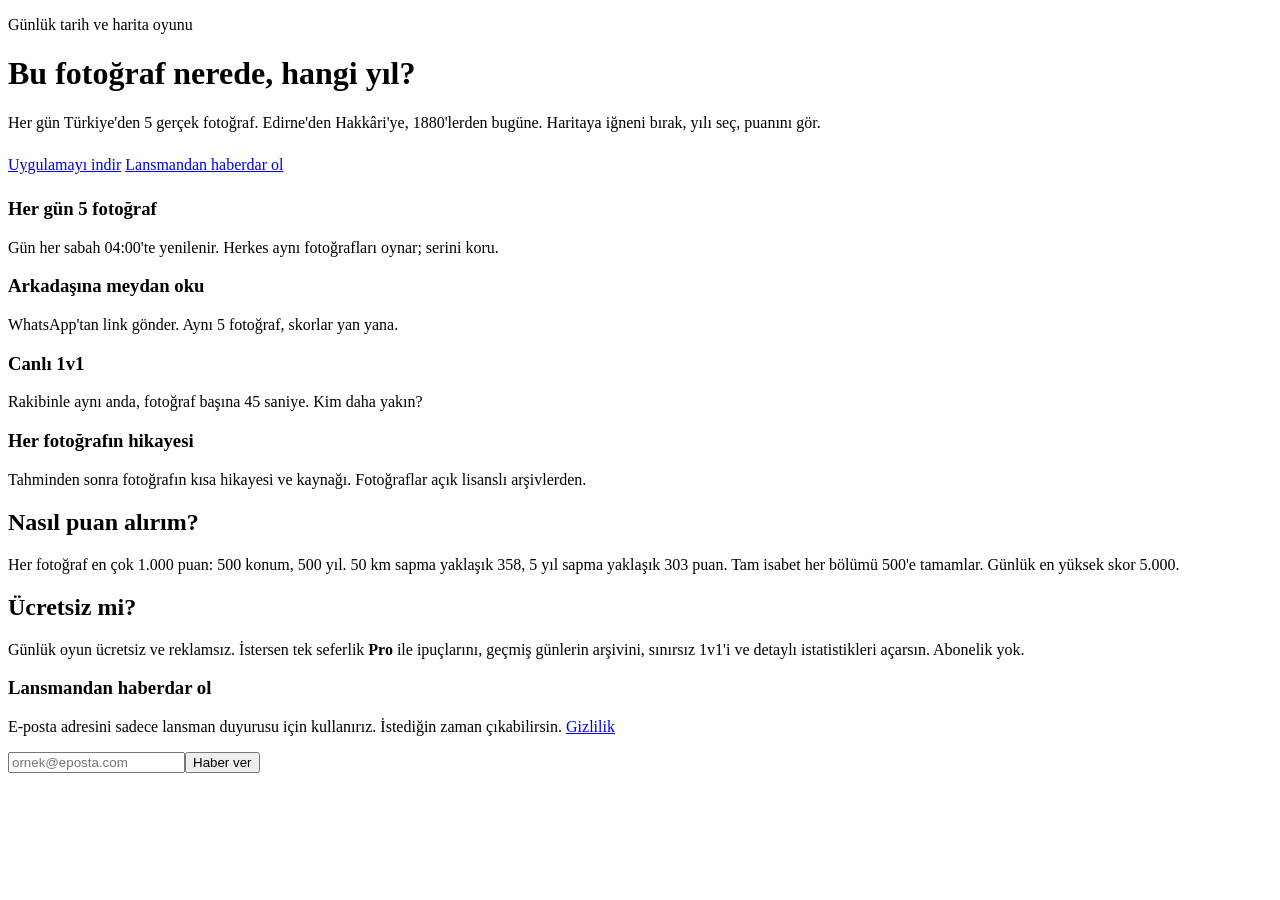
==== index.html @ ca7c2980 "Meydan okuma linkleri: 404 yönlendirmesi" ====
<!doctype html><html lang="tr"><head><meta charset="utf-8"><meta name="viewport" content="width=device-width,initial-scale=1"><link rel="icon" href="/maziturkiye/assets/favicon.png"><link rel="apple-touch-icon" href="/maziturkiye/assets/apple-touch-icon.png"><link rel="preconnect" href="https://fonts.googleapis.com"><link rel="stylesheet" href="https://fonts.googleapis.com/css2?family=Fraunces:opsz,wght@9..144,700;9..144,900&family=Inter:wght@400;600&display=swap"><link rel="stylesheet" href="/maziturkiye/assets/site.css"><script src="/maziturkiye/assets/partials.js" defer></script>
<title>Mazi Türkiye · Bu fotoğraf nerede, hangi yıl?</title>
<meta name="description" content="Her gün Türkiye'den 5 gerçek fotoğraf. Haritaya iğneni bırak, yılı tahmin et, arkadaşlarına meydan oku. 1880'lerden bugüne.">
<meta property="og:title" content="Mazi Türkiye"><meta property="og:description" content="Her gün 5 fotoğraf: Türkiye'nin bir köşesi, bir yılı. Nerede, hangi yıl?"><meta property="og:image" content="https://maziturkiye.com/assets/og.png"><meta property="og:image:width" content="1200"><meta property="og:image:height" content="630"><meta name="twitter:card" content="summary_large_image">
<meta name="apple-itunes-app" content="app-id=0000000000">
</head><body>
<div data-header></div>
<main class="wrap">
  <p class="label">Günlük tarih ve harita oyunu</p>
  <h1>Bu fotoğraf nerede, hangi yıl?</h1>
  <p class="lead">Her gün Türkiye'den 5 gerçek fotoğraf. Edirne'den Hakkâri'ye, 1880'lerden bugüne. Haritaya iğneni bırak, yılı seç, puanını gör.</p>
  <div class="row" style="margin:24px 0">
    <a class="btn" id="store" href="#">Uygulamayı indir</a>
    <a class="btn secondary" href="#bekleme">Lansmandan haberdar ol</a>
  </div>
  <div class="grid">
    <div class="card"><h3>Her gün 5 fotoğraf</h3><p class="muted">Gün her sabah 04:00'te yenilenir. Herkes aynı fotoğrafları oynar; serini koru.</p></div>
    <div class="card"><h3>Arkadaşına meydan oku</h3><p class="muted">WhatsApp'tan link gönder. Aynı 5 fotoğraf, skorlar yan yana.</p></div>
    <div class="card"><h3>Canlı 1v1</h3><p class="muted">Rakibinle aynı anda, fotoğraf başına 45 saniye. Kim daha yakın?</p></div>
    <div class="card"><h3>Her fotoğrafın hikayesi</h3><p class="muted">Tahminden sonra fotoğrafın kısa hikayesi ve kaynağı. Fotoğraflar açık lisanslı arşivlerden.</p></div>
  </div>
  <h2>Nasıl puan alırım?</h2>
  <p>Her fotoğraf en çok 1.000 puan: 500 konum, 500 yıl. 50 km sapma yaklaşık 358, 5 yıl sapma yaklaşık 303 puan. Tam isabet her bölümü 500'e tamamlar. Günlük en yüksek skor 5.000.</p>
  <h2>Ücretsiz mi?</h2>
  <p>Günlük oyun ücretsiz ve reklamsız. İstersen tek seferlik <b>Pro</b> ile ipuçlarını, geçmiş günlerin arşivini, sınırsız 1v1'i ve detaylı istatistikleri açarsın. Abonelik yok.</p>
  <div class="card" id="bekleme">
    <h3>Lansmandan haberdar ol</h3>
    <p class="muted small">E-posta adresini sadece lansman duyurusu için kullanırız. İstediğin zaman çıkabilirsin. <a href="/maziturkiye/gizlilik/">Gizlilik</a></p>
    <form id="wl" class="row"><input type="email" required name="email" placeholder="ornek@eposta.com" aria-label="E-posta"><button class="btn" type="submit">Haber ver</button></form>
    <p id="wlmsg" class="small" role="status"></p>
  </div>
</main>
<div data-footer></div>
<script>
addEventListener("DOMContentLoaded",()=>{document.getElementById("store").href=MAZI.storeLink();
document.getElementById("wl").addEventListener("submit",async(e)=>{e.preventDefault();const m=document.getElementById("wlmsg");
try{await MAZI.rpc("join_waitlist",{p_email:e.target.email.value});m.textContent="Teşekkürler! Lansman günü haber vereceğiz.";e.target.reset();}
catch{m.textContent="Şu an kaydedemedik, biraz sonra tekrar dener misin?";}});});
</script>
</body></html>
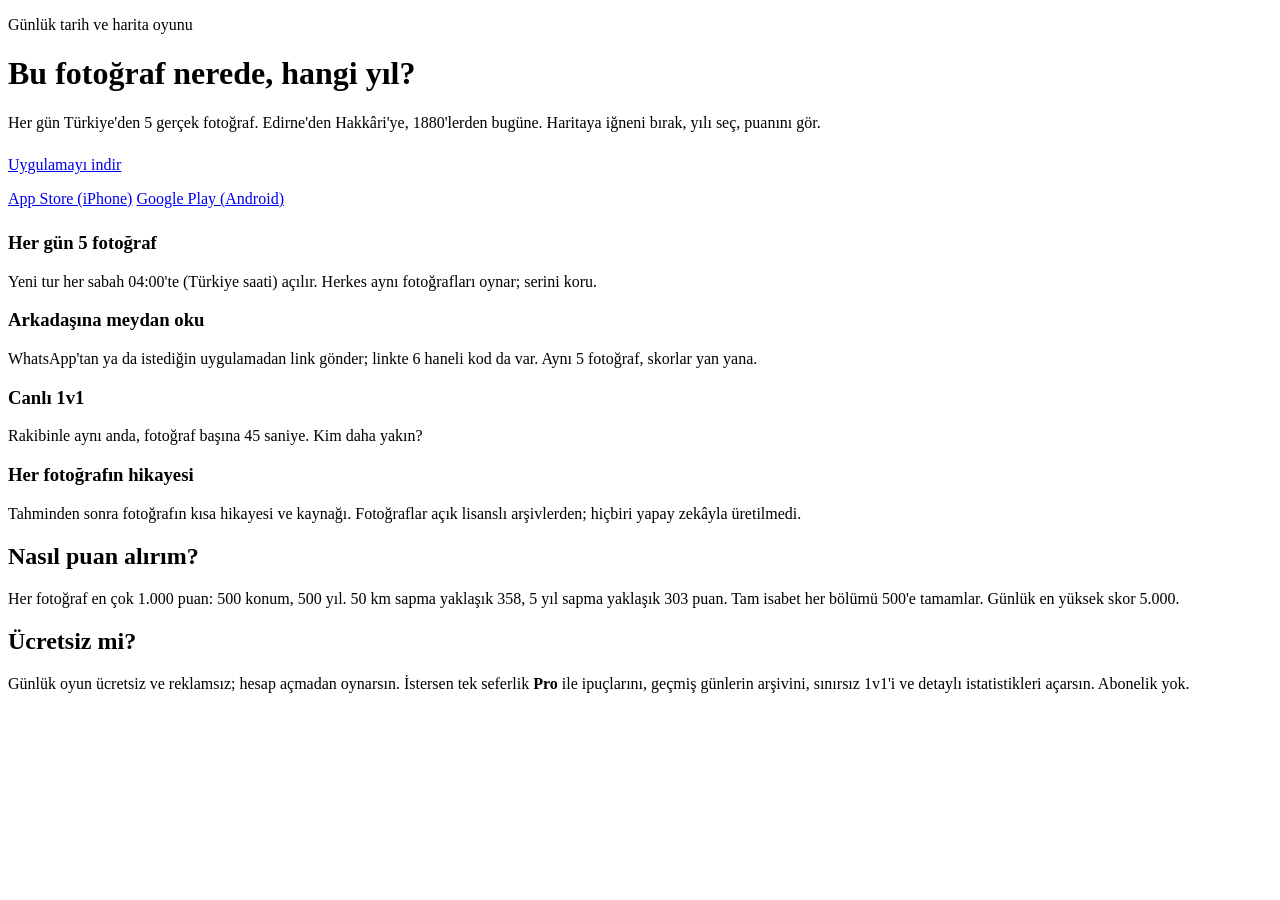
==== commit c219cb91: "Post-launch: real store links, Smart App Banner, waitlist removed, SEO, sitemap" ====
--- a/index.html
+++ b/index.html
@@ -1,8 +1,17 @@
 <!doctype html><html lang="tr"><head><meta charset="utf-8"><meta name="viewport" content="width=device-width,initial-scale=1"><link rel="icon" href="/maziturkiye/assets/favicon.png"><link rel="apple-touch-icon" href="/maziturkiye/assets/apple-touch-icon.png"><link rel="preconnect" href="https://fonts.googleapis.com"><link rel="stylesheet" href="https://fonts.googleapis.com/css2?family=Fraunces:opsz,wght@9..144,700;9..144,900&family=Inter:wght@400;600&display=swap"><link rel="stylesheet" href="/maziturkiye/assets/site.css"><script src="/maziturkiye/assets/partials.js" defer></script>
-<title>Mazi Türkiye · Bu fotoğraf nerede, hangi yıl?</title>
-<meta name="description" content="Her gün Türkiye'den 5 gerçek fotoğraf. Haritaya iğneni bırak, yılı tahmin et, arkadaşlarına meydan oku. 1880'lerden bugüne.">
-<meta property="og:title" content="Mazi Türkiye"><meta property="og:description" content="Her gün 5 fotoğraf: Türkiye'nin bir köşesi, bir yılı. Nerede, hangi yıl?"><meta property="og:image" content="https://maziturkiye.com/assets/og.png"><meta property="og:image:width" content="1200"><meta property="og:image:height" content="630"><meta name="twitter:card" content="summary_large_image">
-<meta name="apple-itunes-app" content="app-id=0000000000">
+<title>Mazi Türkiye · Eski fotoğraflarla tarih ve harita oyunu</title>
+<meta name="description" content="Bu fotoğraf nerede çekildi, hangi yıl? Her gün Türkiye'den 5 gerçek fotoğraf: haritaya iğneni bırak, yılı tahmin et, arkadaşına meydan oku. iPhone ve Android'de.">
+<link rel="canonical" href="https://yigityakut.github.io/maziturkiye/">
+<link rel="alternate" hreflang="tr" href="https://yigityakut.github.io/maziturkiye/">
+<link rel="alternate" hreflang="x-default" href="https://yigityakut.github.io/maziturkiye/">
+<meta property="og:type" content="website"><meta property="og:locale" content="tr_TR"><meta property="og:site_name" content="Mazi Türkiye">
+<meta property="og:url" content="https://yigityakut.github.io/maziturkiye/">
+<meta property="og:title" content="Mazi Türkiye: Bu fotoğraf nerede, hangi yıl?"><meta property="og:description" content="Her gün 5 fotoğraf: Türkiye'nin bir köşesi, bir yılı. Haritaya iğneni bırak, yılı tahmin et."><meta property="og:image" content="https://yigityakut.github.io/maziturkiye/assets/og.png"><meta property="og:image:width" content="1200"><meta property="og:image:height" content="630">
+<meta name="twitter:card" content="summary_large_image"><meta name="twitter:title" content="Mazi Türkiye: Bu fotoğraf nerede, hangi yıl?"><meta name="twitter:description" content="Her gün Türkiye'den 5 gerçek fotoğraf. Haritaya iğneni bırak, yılı tahmin et."><meta name="twitter:image" content="https://yigityakut.github.io/maziturkiye/assets/og.png">
+<meta name="apple-itunes-app" content="app-id=6833869544">
+<script type="application/ld+json">
+{"@context":"https://schema.org","@type":"MobileApplication","name":"Mazi Türkiye","alternateName":"Mazi Türkiye: Tarih Tahmini","description":"Eski fotoğraflarla oynanan günlük tarih ve harita tahmin oyunu: her gün Türkiye'den 5 fotoğraf, nerede ve hangi yıl?","inLanguage":"tr","operatingSystem":"iOS 16.4 veya üzeri, Android","applicationCategory":"GameApplication","applicationSubCategory":"Trivia","url":"https://yigityakut.github.io/maziturkiye/","image":"https://yigityakut.github.io/maziturkiye/assets/og.png","offers":{"@type":"Offer","price":"0","priceCurrency":"TRY"},"downloadUrl":["https://apps.apple.com/tr/app/id6833869544","https://play.google.com/store/apps/details?id=com.maziturkiye.app"],"installUrl":["https://apps.apple.com/tr/app/id6833869544","https://play.google.com/store/apps/details?id=com.maziturkiye.app"],"sameAs":["https://apps.apple.com/tr/app/id6833869544","https://play.google.com/store/apps/details?id=com.maziturkiye.app"]}
+</script>
 </head><body>
 <div data-header></div>
 <main class="wrap">
@@ -10,31 +19,25 @@
   <h1>Bu fotoğraf nerede, hangi yıl?</h1>
   <p class="lead">Her gün Türkiye'den 5 gerçek fotoğraf. Edirne'den Hakkâri'ye, 1880'lerden bugüne. Haritaya iğneni bırak, yılı seç, puanını gör.</p>
   <div class="row" style="margin:24px 0">
-    <a class="btn" id="store" href="#">Uygulamayı indir</a>
-    <a class="btn secondary" href="#bekleme">Lansmandan haberdar ol</a>
+    <a class="btn" id="store" href="#indir">Uygulamayı indir</a>
+  </div>
+  <div class="row" id="indir" style="margin:-8px 0 24px">
+    <a class="btn secondary" href="https://apps.apple.com/tr/app/id6833869544" rel="noopener">App Store (iPhone)</a>
+    <a class="btn secondary" href="https://play.google.com/store/apps/details?id=com.maziturkiye.app" rel="noopener">Google Play (Android)</a>
   </div>
   <div class="grid">
-    <div class="card"><h3>Her gün 5 fotoğraf</h3><p class="muted">Gün her sabah 04:00'te yenilenir. Herkes aynı fotoğrafları oynar; serini koru.</p></div>
-    <div class="card"><h3>Arkadaşına meydan oku</h3><p class="muted">WhatsApp'tan link gönder. Aynı 5 fotoğraf, skorlar yan yana.</p></div>
+    <div class="card"><h3>Her gün 5 fotoğraf</h3><p class="muted">Yeni tur her sabah 04:00'te (Türkiye saati) açılır. Herkes aynı fotoğrafları oynar; serini koru.</p></div>
+    <div class="card"><h3>Arkadaşına meydan oku</h3><p class="muted">WhatsApp'tan ya da istediğin uygulamadan link gönder; linkte 6 haneli kod da var. Aynı 5 fotoğraf, skorlar yan yana.</p></div>
     <div class="card"><h3>Canlı 1v1</h3><p class="muted">Rakibinle aynı anda, fotoğraf başına 45 saniye. Kim daha yakın?</p></div>
-    <div class="card"><h3>Her fotoğrafın hikayesi</h3><p class="muted">Tahminden sonra fotoğrafın kısa hikayesi ve kaynağı. Fotoğraflar açık lisanslı arşivlerden.</p></div>
+    <div class="card"><h3>Her fotoğrafın hikayesi</h3><p class="muted">Tahminden sonra fotoğrafın kısa hikayesi ve kaynağı. Fotoğraflar açık lisanslı arşivlerden; hiçbiri yapay zekâyla üretilmedi.</p></div>
   </div>
   <h2>Nasıl puan alırım?</h2>
   <p>Her fotoğraf en çok 1.000 puan: 500 konum, 500 yıl. 50 km sapma yaklaşık 358, 5 yıl sapma yaklaşık 303 puan. Tam isabet her bölümü 500'e tamamlar. Günlük en yüksek skor 5.000.</p>
   <h2>Ücretsiz mi?</h2>
-  <p>Günlük oyun ücretsiz ve reklamsız. İstersen tek seferlik <b>Pro</b> ile ipuçlarını, geçmiş günlerin arşivini, sınırsız 1v1'i ve detaylı istatistikleri açarsın. Abonelik yok.</p>
-  <div class="card" id="bekleme">
-    <h3>Lansmandan haberdar ol</h3>
-    <p class="muted small">E-posta adresini sadece lansman duyurusu için kullanırız. İstediğin zaman çıkabilirsin. <a href="/maziturkiye/gizlilik/">Gizlilik</a></p>
-    <form id="wl" class="row"><input type="email" required name="email" placeholder="ornek@eposta.com" aria-label="E-posta"><button class="btn" type="submit">Haber ver</button></form>
-    <p id="wlmsg" class="small" role="status"></p>
-  </div>
+  <p>Günlük oyun ücretsiz ve reklamsız; hesap açmadan oynarsın. İstersen tek seferlik <b>Pro</b> ile ipuçlarını, geçmiş günlerin arşivini, sınırsız 1v1'i ve detaylı istatistikleri açarsın. Abonelik yok.</p>
 </main>
 <div data-footer></div>
 <script>
-addEventListener("DOMContentLoaded",()=>{document.getElementById("store").href=MAZI.storeLink();
-document.getElementById("wl").addEventListener("submit",async(e)=>{e.preventDefault();const m=document.getElementById("wlmsg");
-try{await MAZI.rpc("join_waitlist",{p_email:e.target.email.value});m.textContent="Teşekkürler! Lansman günü haber vereceğiz.";e.target.reset();}
-catch{m.textContent="Şu an kaydedemedik, biraz sonra tekrar dener misin?";}});});
+addEventListener("DOMContentLoaded",()=>{const s=MAZI.storeLink();if(s)document.getElementById("store").href=s;});
 </script>
 </body></html>
